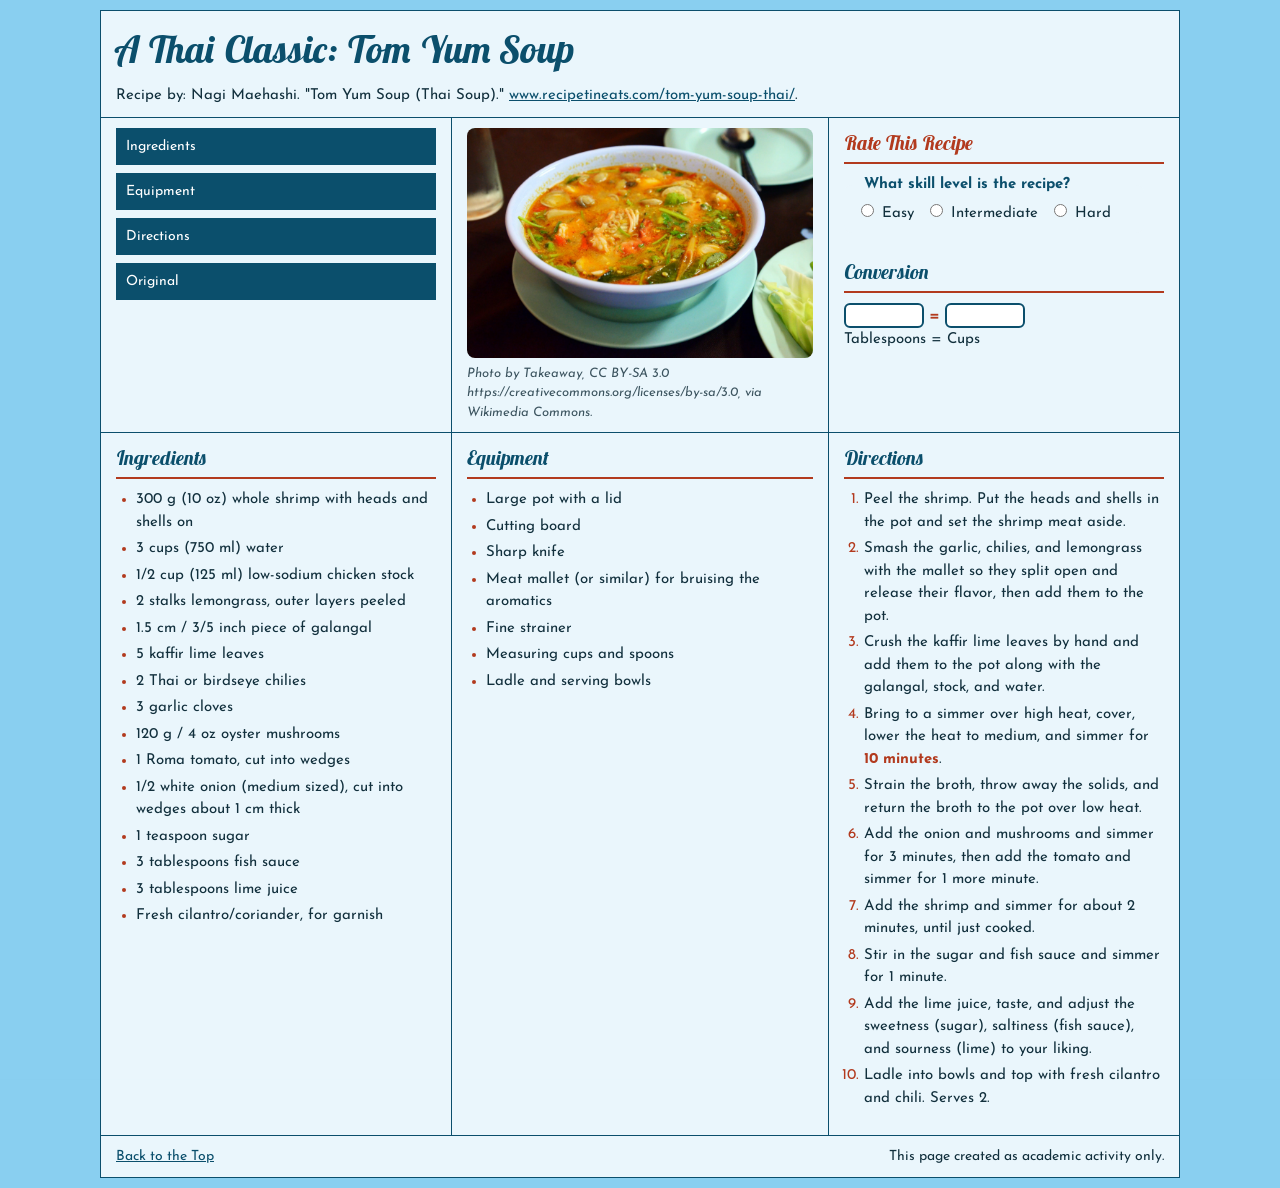
==== index.html @ a0f6b4c8 "Add files via upload" ====
<!DOCTYPE html>
<html lang="en">
<head>
  <meta charset="utf-8">
  <meta name="viewport" content="width=device-width, initial-scale=1, shrink-to-fit=no">
  <meta name="author" content="Khoa Tran">
  <title>A Thai Classic</title>
  <link rel="stylesheet" href="https://fonts.googleapis.com/css?family=Lobster+Two:700i|Josefin+Sans">
  <link rel="stylesheet" href="css/style.css" type="text/css">
</head>
<body>
<div class="container-fluid" id="page">

  <!-- BEGIN ROW ONE: HEADER -->
  <div class="row" id="top">
    <div class="col" style="width:100%">
      <h1>A Thai Classic: Tom Yum Soup</h1>
      <p class="credit">Recipe by: Nagi Maehashi. "Tom Yum Soup (Thai Soup)." <a href="https://www.recipetineats.com/tom-yum-soup-thai/">www.recipetineats.com/tom-yum-soup-thai/</a>.</p>
    </div>
  </div>

  <!-- BEGIN ROW TWO: LINKS / PICTURE / RATE + CONVERT -->
  <div class="row equal">

    <div class="col menu" id="links" style="width:32.5%">
      <ul>
        <li><a href="#ingredients">Ingredients</a></li>
        <li><a href="#equipment">Equipment</a></li>
        <li><a href="#directions">Directions</a></li>
        <li><a href="https://www.recipetineats.com/tom-yum-soup-thai/">Original</a></li>
      </ul>
    </div>

    <div class="col" id="main" style="width:35%">
      <figure>
        <img src="images/foodpic.jpg" alt="A white bowl of Tom Yum soup">
        <figcaption>Photo by Takeaway, CC BY-SA 3.0 https://creativecommons.org/licenses/by-sa/3.0, via Wikimedia Commons.</figcaption>
      </figure>
    </div>

    <div class="col" id="rate" style="width:32.5%">
      <h3 class="rate">Rate This Recipe</h3>
      <fieldset>
        <legend>What skill level is the recipe?</legend>
        <label for="easy"><input type="radio" id="easy" name="skill" value="easy"> Easy</label>
        <label for="med"><input type="radio" id="med" name="skill" value="intermediate"> Intermediate</label>
        <label for="hard"><input type="radio" id="hard" name="skill" value="hard"> Hard</label>
      </fieldset>

      <h3>Conversion</h3>
      <input type="number" id="tblspn" name="tblspn" aria-label="Tablespoons">
      <span class="hot">=</span>
      <input type="number" id="cups" name="cups" aria-label="Cups">
      <p>Tablespoons = Cups</p>
    </div>

  </div>

  <!-- BEGIN ROW THREE: INGREDIENTS / EQUIPMENT / DIRECTIONS -->
  <div class="row equal">

    <div class="col" id="ingredients" style="width:32.5%">
      <h3>Ingredients</h3>
      <ul>
        <li>300 g (10 oz) whole shrimp with heads and shells on</li>
        <li>3 cups (750 ml) water</li>
        <li>1/2 cup (125 ml) low-sodium chicken stock</li>
        <li>2 stalks lemongrass, outer layers peeled</li>
        <li>1.5 cm / 3/5 inch piece of galangal</li>
        <li>5 kaffir lime leaves</li>
        <li>2 Thai or birdseye chilies</li>
        <li>3 garlic cloves</li>
        <li>120 g / 4 oz oyster mushrooms</li>
        <li>1 Roma tomato, cut into wedges</li>
        <li>1/2 white onion (medium sized), cut into wedges about 1 cm thick</li>
        <li>1 teaspoon sugar</li>
        <li>3 tablespoons fish sauce</li>
        <li>3 tablespoons lime juice</li>
        <li>Fresh cilantro/coriander, for garnish</li>
      </ul>
    </div>

    <div class="col" id="equipment" style="width:35%">
      <h3>Equipment</h3>
      <ul>
        <li>Large pot with a lid</li>
        <li>Cutting board</li>
        <li>Sharp knife</li>
        <li>Meat mallet (or similar) for bruising the aromatics</li>
        <li>Fine strainer</li>
        <li>Measuring cups and spoons</li>
        <li>Ladle and serving bowls</li>
      </ul>
    </div>

    <div class="col" id="directions" style="width:32.5%">
      <h3>Directions</h3>
      <ol>
        <li>Peel the shrimp. Put the heads and shells in the pot and set the shrimp meat aside.</li>
        <li>Smash the garlic, chilies, and lemongrass with the mallet so they split open and release their flavor, then add them to the pot.</li>
        <li>Crush the kaffir lime leaves by hand and add them to the pot along with the galangal, stock, and water.</li>
        <li>Bring to a simmer over high heat, cover, lower the heat to medium, and simmer for <span class="hot">10 minutes</span>.</li>
        <li>Strain the broth, throw away the solids, and return the broth to the pot over low heat.</li>
        <li>Add the onion and mushrooms and simmer for 3 minutes, then add the tomato and simmer for 1 more minute.</li>
        <li>Add the shrimp and simmer for about 2 minutes, until just cooked.</li>
        <li>Stir in the sugar and fish sauce and simmer for 1 minute.</li>
        <li>Add the lime juice, taste, and adjust the sweetness (sugar), saltiness (fish sauce), and sourness (lime) to your liking.</li>
        <li>Ladle into bowls and top with fresh cilantro and chili. Serves 2.</li>
      </ol>
    </div>

  </div>

  <!-- BEGIN ROW FOUR: FOOTER -->
  <div class="row" id="bottom">
    <div class="col" style="width:100%">
      <a href="#top">Back to the Top</a>
      <p>This page created as academic activity only.</p>
    </div>
  </div>

</div>
</body>
</html>
---- css/style.css ----
* {
  box-sizing: border-box;
}

[class*="col"] {
  float: left;
  padding: 10px 15px;
  background-color: rgba(255, 255, 255, 0.82);
  /* deliberate design element: thin grid lines so the cells read like the wireframe */
  border-top: 1px solid #0b4f6c;
  border-left: 1px solid #0b4f6c;
}

.row {
  border-right: 1px solid #0b4f6c;
}

#bottom {
  border-bottom: 1px solid #0b4f6c;
}

.row::after {
  content: "";
  clear: both;
  display: block;
}

.equal {
  display: flex;
  flex-wrap: wrap;
}

.equal::after {
  display: none;
}

/* 
div {
  border: double cornflowerblue;
}
*/

/* ---------- Page ---------- */
body {
  margin: 0;
  background-color: #89CFF0;
  background-image: url(../images/backgroundimage.png);
  font-family: 'Josefin Sans', 'Gill Sans', Calibri, sans-serif;
  font-size: 15px;
  line-height: 1.5;
  color: #12303d;
}

#page {
  max-width: 1100px;
  margin: 0 auto;
  padding: 10px;
}

/* ---------- Headings ---------- */
h1, h2, h3 {
  font-family: 'Lobster Two', Georgia, serif;
  font-style: italic;
  font-weight: bold;
}

h1 {
  color: #0b4f6c;
  font-size: 2.4rem;
  margin: 0 0 6px;
}

h2 {
  color: #b23a1e;
  font-size: 1.6rem;
  margin: 0 0 6px;
}

h3 {
  color: #0b4f6c;
  font-size: 1.25rem;
  margin: 0 0 10px;
  border-bottom: 2px solid #b23a1e;
  padding-bottom: 4px;
}

h3.rate {
  color: #b23a1e;
}

/* ---------- Header ---------- */
.credit {
  margin: 0;
  color: #12303d;
}

/* ---------- Links column: buttons ---------- */
.menu ul {
  list-style: none;
  padding: 0;
  margin: 0;
}

.menu li {
  margin: 0 0 8px;
}

.menu a {
  display: block;
  padding: 8px 10px;
  background-color: #0b4f6c;
  color: #ffffff;
  font-size: 14px;
  text-decoration: none;
}

.menu a:hover,
.menu a:focus {
  background-color: #b23a1e;
  color: #ffffff;
}

a {
  color: #0b4f6c;
}

/* ---------- Text ---------- */
p {
  margin-top: 0;
}

.hot {
  color: #b23a1e;
  font-weight: bold;
}

ul, ol {
  margin-top: 0;
  padding-left: 1.3em;
}

li {
  margin-bottom: 4px;
}

li::marker {
  color: #b23a1e;
}

/* ---------- Image ---------- */
figure {
  margin: 0;
}

img {
  width: 100%;
  max-width: 100%;
  height: auto;
  display: block;
  border-radius: 8px;
}

figcaption {
  font-size: 13px;
  font-style: italic;
  color: #3d5560;
  margin-top: 6px;
}

/* ---------- Forms ---------- */
fieldset {
  max-width: 300px;
  margin: 0 0 24px;
  padding: 4px 12px 8px;
  border: none;
  border-radius: 8px;
  background-color: #eaf6fc;
  color: #12303d;
}

legend {
  color: #0b4f6c;
  font-weight: bold;
  padding: 0 8px;
}

fieldset label {
  display: inline-block;
  margin-right: 6px;
}

input[type="number"] {
  width: 80px;
  padding: 3px;
  border: 2px solid #0b4f6c;
  border-radius: 6px;
  background-color: #ffffff;
  color: #12303d;
}

input[type="radio"] {
  accent-color: #b23a1e;
}

/* ---------- Footer ---------- */
#bottom .col {
  display: flex;
  justify-content: space-between;
  gap: 16px;
  padding-top: 10px;
  font-size: 14px;
  color: #12303d;
}

#bottom p {
  margin: 0;
}
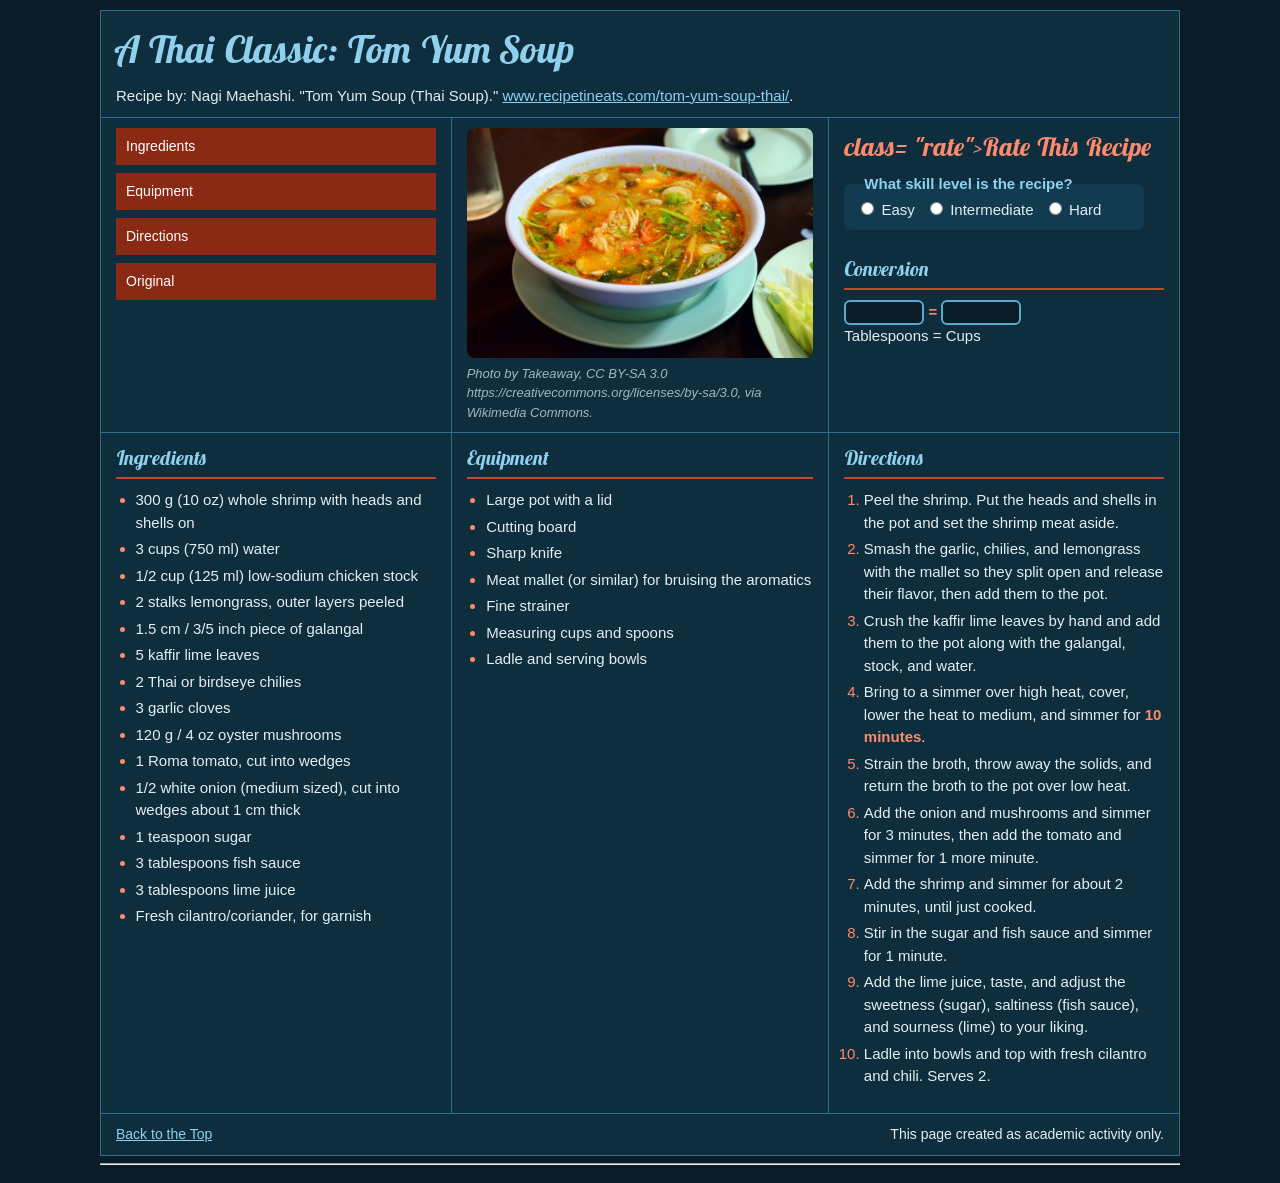
==== commit c4d27272: "Update index.html" ====
--- a/index.html
+++ b/index.html
@@ -5,7 +5,7 @@
   <meta name="viewport" content="width=device-width, initial-scale=1, shrink-to-fit=no">
   <meta name="author" content="Khoa Tran">
   <title>A Thai Classic</title>
-  <link rel="stylesheet" href="https://fonts.googleapis.com/css?family=Lobster+Two:700i|Josefin+Sans">
+  <link rel="stylesheet" href="https://fonts.googleapis.com/css?family=Lobster+Two:700i">
   <link rel="stylesheet" href="css/style.css" type="text/css">
 </head>
 <body>
@@ -39,7 +39,7 @@
     </div>
 
     <div class="col" id="rate" style="width:32.5%">
-      <h3 class="rate">Rate This Recipe</h3>
+      <h2> class= "rate">Rate This Recipe</h2>
       <fieldset>
         <legend>What skill level is the recipe?</legend>
         <label for="easy"><input type="radio" id="easy" name="skill" value="easy"> Easy</label>
@@ -119,6 +119,7 @@
     </div>
   </div>
 
+  <hr/>
 </div>
 </body>
 </html>
--- a/css/style.css
+++ b/css/style.css
@@ -1,4 +1,3 @@
-
 * {
   box-sizing: border-box;
 }
@@ -6,18 +5,17 @@
 [class*="col"] {
   float: left;
   padding: 10px 15px;
-  background-color: rgba(255, 255, 255, 0.82);
-  /* deliberate design element: thin grid lines so the cells read like the wireframe */
-  border-top: 1px solid #0b4f6c;
-  border-left: 1px solid #0b4f6c;
+  background-color: rgba(15, 48, 64, 0.92);
+  border-top: 1px solid #2f6f8c;
+  border-left: 1px solid #2f6f8c;
 }
 
 .row {
-  border-right: 1px solid #0b4f6c;
+  border-right: 1px solid #2f6f8c;
 }
 
 #bottom {
-  border-bottom: 1px solid #0b4f6c;
+  border-bottom: 1px solid #2f6f8c;
 }
 
 .row::after {
@@ -35,21 +33,13 @@
   display: none;
 }
 
-/* 
-div {
-  border: double cornflowerblue;
-}
-*/
-
-/* ---------- Page ---------- */
 body {
   margin: 0;
-  background-color: #89CFF0;
-  background-image: url(../images/backgroundimage.png);
+  background-color: #0a1c27;
   font-family: 'Josefin Sans', 'Gill Sans', Calibri, sans-serif;
   font-size: 15px;
   line-height: 1.5;
-  color: #12303d;
+  color: #e3eef3;
 }
 
 #page {
@@ -58,7 +48,6 @@
   padding: 10px;
 }
 
-/* ---------- Headings ---------- */
 h1, h2, h3 {
   font-family: 'Lobster Two', Georgia, serif;
   font-style: italic;
@@ -66,36 +55,34 @@
 }
 
 h1 {
-  color: #0b4f6c;
+  color: #8fd0ee;
   font-size: 2.4rem;
   margin: 0 0 6px;
 }
 
 h2 {
-  color: #b23a1e;
+  color: #ff8a6b;
   font-size: 1.6rem;
   margin: 0 0 6px;
 }
 
 h3 {
-  color: #0b4f6c;
+  color: #8fd0ee;
   font-size: 1.25rem;
   margin: 0 0 10px;
-  border-bottom: 2px solid #b23a1e;
+  border-bottom: 2px solid #c4472a;
   padding-bottom: 4px;
 }
 
 h3.rate {
-  color: #b23a1e;
-}
-
-/* ---------- Header ---------- */
+  color: #ff8a6b;
+}
+
 .credit {
   margin: 0;
-  color: #12303d;
-}
-
-/* ---------- Links column: buttons ---------- */
+  color: #e3eef3;
+}
+
 .menu ul {
   list-style: none;
   padding: 0;
@@ -109,7 +96,7 @@
 .menu a {
   display: block;
   padding: 8px 10px;
-  background-color: #0b4f6c;
+  background-color: #8a2a14;
   color: #ffffff;
   font-size: 14px;
   text-decoration: none;
@@ -117,21 +104,20 @@
 
 .menu a:hover,
 .menu a:focus {
-  background-color: #b23a1e;
+  background-color: #c4472a;
   color: #ffffff;
 }
 
 a {
-  color: #0b4f6c;
-}
-
-/* ---------- Text ---------- */
+  color: #8fd0ee;
+}
+
 p {
   margin-top: 0;
 }
 
 .hot {
-  color: #b23a1e;
+  color: #ff8a6b;
   font-weight: bold;
 }
 
@@ -145,10 +131,9 @@
 }
 
 li::marker {
-  color: #b23a1e;
-}
-
-/* ---------- Image ---------- */
+  color: #ff8a6b;
+}
+
 figure {
   margin: 0;
 }
@@ -164,23 +149,22 @@
 figcaption {
   font-size: 13px;
   font-style: italic;
-  color: #3d5560;
+  color: #9fb8c4;
   margin-top: 6px;
 }
 
-/* ---------- Forms ---------- */
 fieldset {
   max-width: 300px;
   margin: 0 0 24px;
   padding: 4px 12px 8px;
   border: none;
   border-radius: 8px;
-  background-color: #eaf6fc;
-  color: #12303d;
+  background-color: #123b4f;
+  color: #e3eef3;
 }
 
 legend {
-  color: #0b4f6c;
+  color: #8fd0ee;
   font-weight: bold;
   padding: 0 8px;
 }
@@ -193,27 +177,28 @@
 input[type="number"] {
   width: 80px;
   padding: 3px;
-  border: 2px solid #0b4f6c;
+  border: 2px solid #5aa9cc;
   border-radius: 6px;
-  background-color: #ffffff;
-  color: #12303d;
+  background-color: #0a1c27;
+  color: #e3eef3;
 }
 
 input[type="radio"] {
-  accent-color: #b23a1e;
-}
-
-/* ---------- Footer ---------- */
+  accent-color: #ff8a6b;
+}
+
 #bottom .col {
   display: flex;
   justify-content: space-between;
   gap: 16px;
   padding-top: 10px;
   font-size: 14px;
-  color: #12303d;
+  color: #e3eef3;
 }
 
 #bottom p {
   margin: 0;
 }
 
+
+}
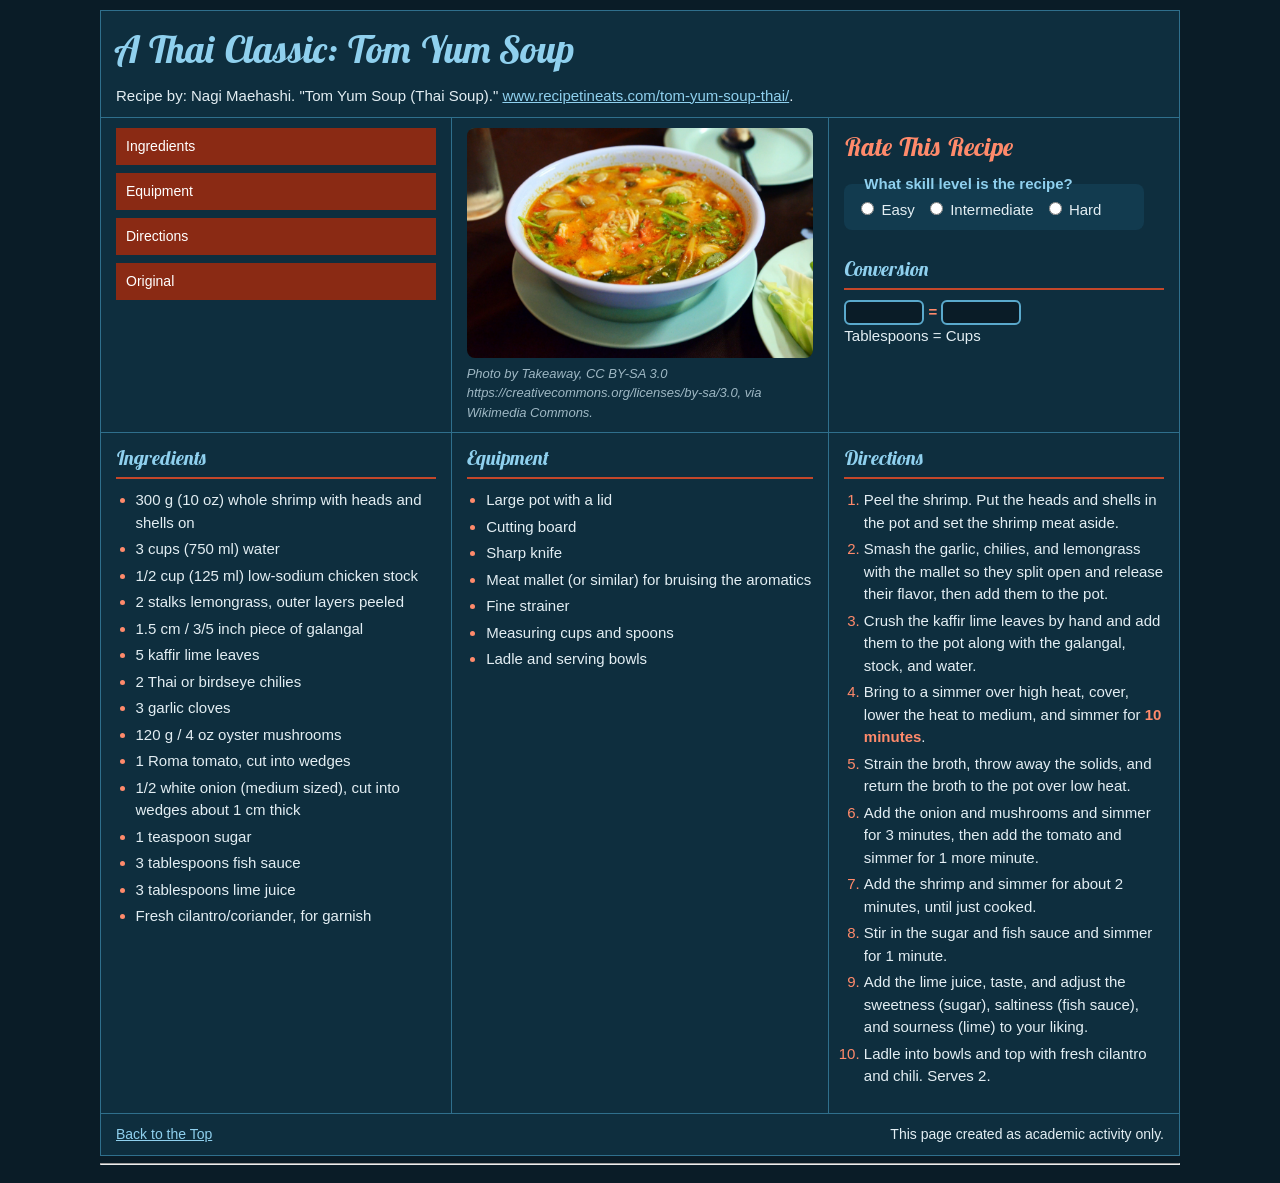
==== commit c6bde8ae: "Update index.html" ====
--- a/index.html
+++ b/index.html
@@ -39,7 +39,7 @@
     </div>
 
     <div class="col" id="rate" style="width:32.5%">
-      <h2> class= "rate">Rate This Recipe</h2>
+      <h2>Rate This Recipe</h2>
       <fieldset>
         <legend>What skill level is the recipe?</legend>
         <label for="easy"><input type="radio" id="easy" name="skill" value="easy"> Easy</label>
